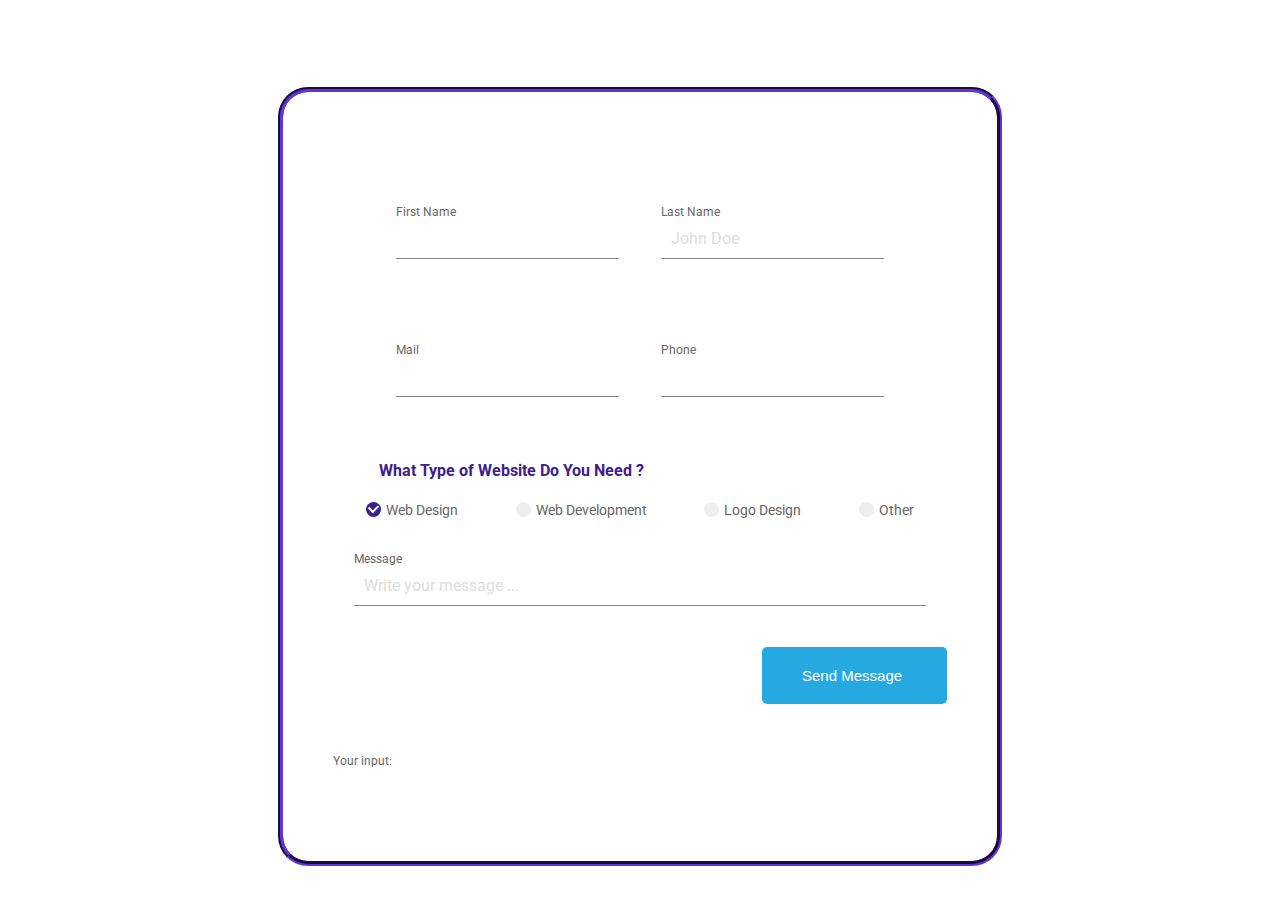
==== form.html @ 2c201d03 "Add files via upload" ====
<!DOCTYPE html>
<html>
  <head>
    <title>TEDxBITS Pilani Form</title>
    <link rel="stylesheet" href="formstyles.css" >
    <link href="https://fonts.googleapis.com/css?family=Roboto:300,400,500,700" rel="stylesheet">


  </head>
  <body>
    <div class="main-block">
      <form name="form1" >
        <div class="info">
          <div class="first">

            <div class="name" id="name" style="float:left;">
                <label>First Name</label>
                <input class="fname" type="text" id="name" style="float: left;"> 
            </div>

            <div class="lastname">
              <label>Last Name</label>
              <input type="text" id="lastname" placeholder="John Doe" style="float: right;">  
            </div>

          </div>


          <div class="second">

            <div class="name" style="float:left;">
                <label>Mail</label>
                <input class="fname" type="text" name="name"  style="float: left;"> 
            </div>

            <div class="lastname">
              <label>Phone</label>
              <input type="text" name="lastname" placeholder="" style="float: right;">  
            </div>
            
          </div>
        
        </div>

        <h3 style="white-space">
          <p style="white-space">What Type of Website Do You Need ?</p>
        </h3>

       


        <div class="checkbox">
          
         

         
            <label class="container">Web Design
            <input type="checkbox" checked="checked">
            <span class="checkmark"></span>
          </label>
          
          <label class="container">Web Development
            <input type="checkbox">
            <span class="checkmark"></span>
          </label>

          <label class="container">Logo Design
            <input type="checkbox">
            <span class="checkmark"></span>
          </label>

          <label class="container">Other
            <input type="checkbox">
            <span class="checkmark"></span>
          </label>
        

        </div>

         <div class="message">
              <label>Message</label>
              <input type="text" name="message" placeholder="Write your message ..." style="float: right;">  
         </div>

        <button class="button" type="submit" onclick="showInput()" >Send Message</button>

            <div class="clear">&nbsp;</div>
            <div class="clear">&nbsp;</div>
            <div class="clear">&nbsp;</div>

  <label>Your input: </label>
  <p><span id='display'></span></p>

      </form>

       
    </div>

  </body>

</html>
---- formstyles.css ----
*{
  background-color: white;
}

html, body {
  min-height: 100%;
}

body, div, form, select, p { 
  padding: 1px;
  margin: 20px;
  outline: none;
  font-family: Roboto, Arial, sans-serif;
  font-size: 16px;
  color: #3E208D;
}


input {
  outline: none;
  font-family: Roboto, Arial, sans-serif;
  font-size: 16px;
  color: #3E208D;
}

input{
  padding: 10px;
  margin-bottom: 0px;
  background: transparent;
  border: none;
  border-bottom: 1px solid #888;
  display: flex;
}

label{
  padding: 0px;
  outline: none;
  font-family: Roboto, Arial, sans-serif;
  font-size: 12px;
  color: #666666;
}

h3 {
  padding-left: 25px;
  font-size: 20px;
}

form {
  background: white;
  border: solid #3E208D;
  border-radius: 30px;
  border-style: groove;
  border-width: 5px;

}

.form{
  display: flex;
  flex-flow: column wrap;
}




.main-block {
  display: flex;
  flex-direction: row;
  justify-content: center;
  align-items: center;
  height: 20%;
  padding: 10px;
  background: rgba(0, 0, 0, 0); 
}


.left-part, form {
  padding: 50px;
}
.left-part {
  text-align: justify;
}

      

      
.title {
  display: flex;
  align-items: center;
  margin-bottom: 20px;
}
      
.info {
  display: flex;
  flex-direction: column;
  flex-flow: column wrap
}
      
input[type=text]:hover{
  border-bottom: 2px solid #3E208D;     
}

input::placeholder {
  color: #ddd;
}
option:focus {
      border: none;
}
option {
      background: black; 
      border: none;
}

.checkbox{
  display: flex;
  align-items: right;
  flex-flow: row wrap;
  margin: 3px;

}

.checkbox input {
      margin: 0 0px 0 0;
      vertical-align: middle;

}

.checkbox a {
      color: #26a9e0;
      }

.checkbox a:hover {
      color: #85d6de;
      }

.btn-item, button {
 
      padding: 20px 40px;
      margin-top: 20px;
      border-radius: 5px; 
      border: none;
      background: #26a9e0; 
      text-decoration: none;
      font-size: 15px;
      font-weight: 400;
      color: #fff;
      clear: both;
      text-align: center;
      }

button{

     width: 185px;
     overflow: hidden;
     display: flex;
     float: right;
     text-align: center;
}

.btn-item {
      display: inline-block;
      margin: 20px 5px 0;
      }



button:hover, .btn-item:hover {
      background: #85d6de;
      }

@media (min-width: 568px) {
      html, body {
      height: 100%;
      }

.main-block {
      flex-direction: row;
      height: calc(100% - 50px);
      }


.first{
  display: flex;
  flex-flow: row wrap;
  
}

.second{
  display: flex;
  align-items: right;
  flex-flow: row wrap;
}

.name{
  display: flex;
  flex-flow: column wrap;
  align-items: right;
  margin-right: 20px;
} 

.lastname{
  display: flex;
  flex-flow: column wrap;
  align-items: right;
  margin-right: 20px;
}


.email{
  display: flex;
  flex-flow: column wrap;
  align-items: right;
  margin-right: 20px;
} 

.phone{
  display: flex;
  flex-flow: column wrap;
  align-items: right;
  margin-right: 20px;
}

.message{
  display: flex;
  flex-flow: column wrap;
  align-items: right;
  margin-right: 20px;
} 



.mainsection {
  padding-left: 20px;

}





.checkbox-round {
    width: 1.3em;
    height: 1.3em;
    background-color: white;
    border-radius: 50%;
    vertical-align: middle;
    border: 1px solid #ddd;
    appearance: none;
    -webkit-appearance: none;
    outline: none;
    cursor: pointer;
}

.checkbox-round:checked {
    background-color: #3E208D;
}




.container {
  margin: 0 auto;
}

.round {
  position: relative;
}

.round label {
  background-color: #fff;
  border: 1px solid #ccc;
  border-radius: 50%;
  cursor: pointer;
  height: 28px;
  left: 0;
  position: absolute;
  top: 0;
  width: 28px;
}

.round label:after {
  border: 2px solid #fff;
  border-top: none;
  border-right: none;
  content: "";
  height: 6px;
  left: 7px;
  opacity: 0;
  position: absolute;
  top: 8px;
  transform: rotate(-45deg);
  width: 12px;
}

.round input[type="checkbox"] {
  visibility: hidden;
}

.round input[type="checkbox"]:checked + label {
  background-color: #66bb6a;
  backface-visibility: 50%;
  border-color: #66bb6a;
}

.round input[type="checkbox"]:checked + label:after {
  opacity: 1;
}


.container {
  display: block;
  position: relative;
  padding-left: 20px;
  margin-bottom: 12px;
  cursor: pointer;
  font-size: 14px;
  -webkit-user-select: none;
  -moz-user-select: none;
  -ms-user-select: none;
  user-select: none;
  
}

/* Hide the browser's default checkbox */
.container input {
  position: absolute;
  opacity: 0;
  cursor: pointer;
  height: 0;
  width: 0;
}

/* Create a custom checkbox */
.checkmark {
  position: absolute;
  top: 0;
  left: 0;
  height: 15px;
  width: 15px;
  background-color: #eee;
  
border-radius: 15px;
}

/* On mouse-over, add a grey background color */
.container:hover input ~ .checkmark {
  background-color: #ccc;
}

/* When the checkbox is checked, add a blue background */
.container input:checked ~ .checkmark {
  background-color: #3E208D;
}

/* Create the checkmark/indicator (hidden when not checked) */
.checkmark:after {
  content: "";
  position: absolute;
  display: none;
}

/* Show the checkmark when checked */
.container input:checked ~ .checkmark:after {
  display: block;
}

/* Style the checkmark/indicator */
.container .checkmark:after {
  left: 4px;
  top: 1px;
  width: 5px;
  height: 7px;
  border: solid white;
  border-width: 0 2px 2px 0;
  -webkit-transform: rotate(45deg);
  -ms-transform: rotate(45deg);
  transform: rotate(45deg);
}
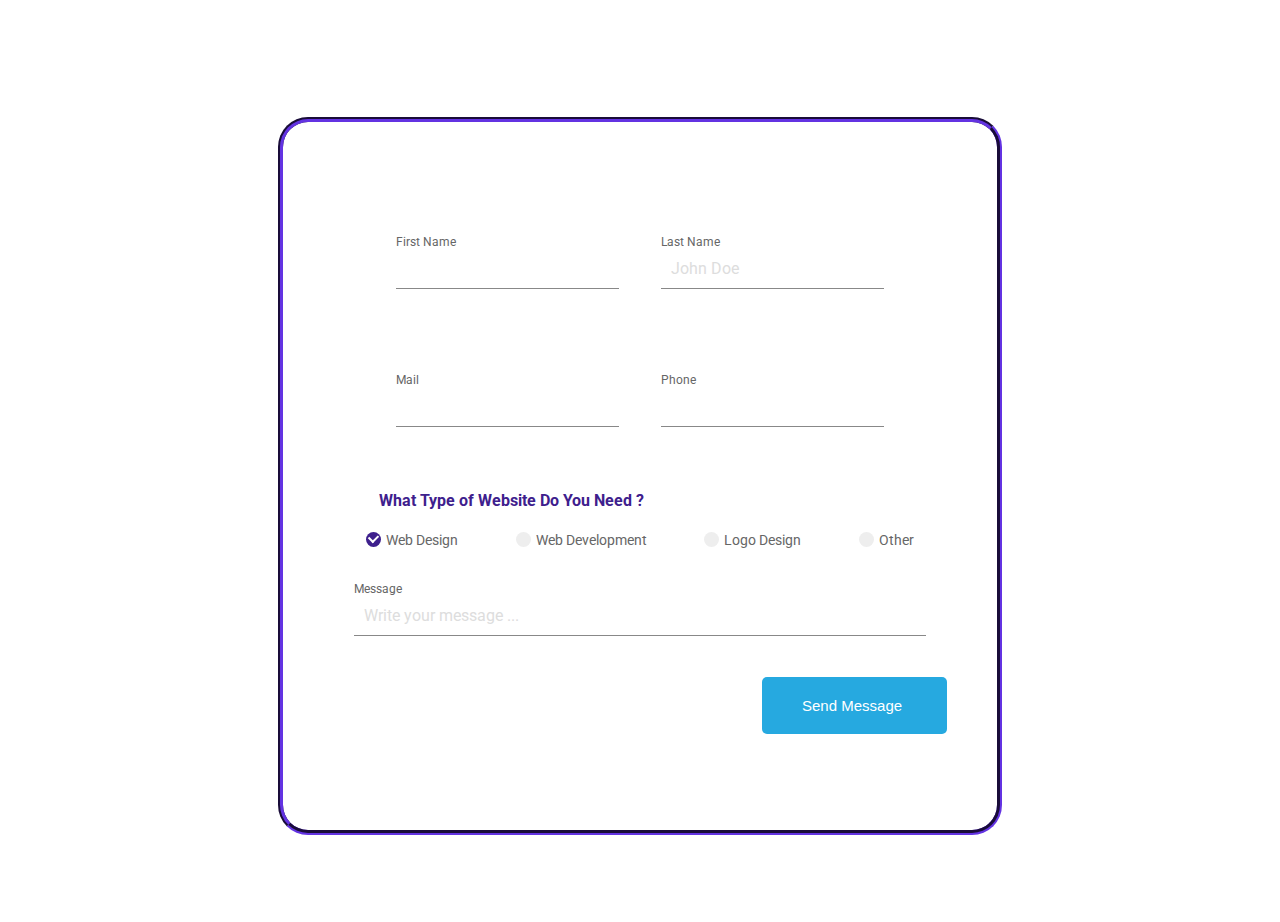
==== commit 0833700e: "Update form.html" ====
--- a/form.html
+++ b/form.html
@@ -88,9 +88,7 @@
             <div class="clear">&nbsp;</div>
             <div class="clear">&nbsp;</div>
 
-  <label>Your input: </label>
-  <p><span id='display'></span></p>
-
+ 
       </form>
 
        
